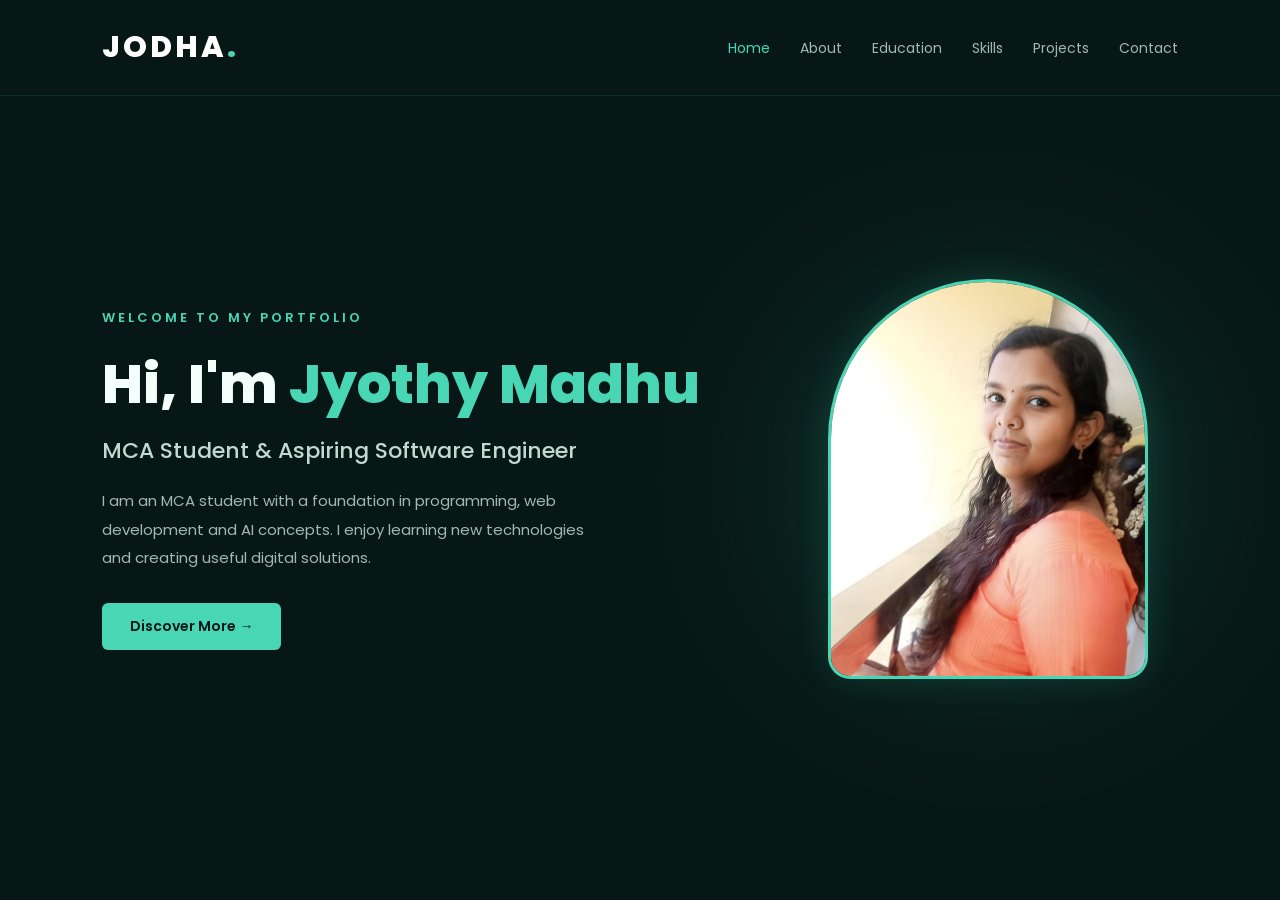
==== index.html @ 98d9ed64 "Add files via upload" ====
<!DOCTYPE html>
<html lang="en">

<head>
    <meta charset="UTF-8">
    <meta name="viewport" content="width=device-width, initial-scale=1.0">

    <title>Jyothy Madhu | JODHA</title>

    <!-- External CSS -->
    <link rel="stylesheet" href="Assets/css/style.css">

    <!-- Google Fonts -->
    <link rel="preconnect" href="https://fonts.googleapis.com">
    <link rel="preconnect" href="https://fonts.gstatic.com" crossorigin>

    <link href="https://fonts.googleapis.com/css2?family=Poppins:wght@300;400;500;600;700;800&display=swap" rel="stylesheet">

</head>

<body>

    <header>
        <nav class="navbar">
            <a href="index.html" class="logo">
                JODHA<span>.</span>
            </a>
            <button class="menu-btn" id="menuBtn"
                    aria-label="Toggle navigation"
                    aria-expanded="false"
                    aria-controls="navLinks">
                ☰
            </button>
            <ul class="nav-links" id="navLinks">
                <li><a href="index.html" class="active" aria-current="page">Home</a></li>
                <li><a href="aboutus.html">About</a></li>
                <li><a href="education.html">Education</a></li>
                <li><a href="skills.html">Skills</a></li>
                <li><a href="projects.html">Projects</a></li>
                <li><a href="contact.html">Contact</a></li>
            </ul>
        </nav>
    </header>


    <!-- Hero Section -->
    <main>

        <section class="hero">

            <!-- Introduction -->
            <div class="hero-content">

                <p class="welcome">
                    WELCOME TO MY PORTFOLIO
                </p>

                <h1>
                    Hi, I'm <span>Jyothy Madhu</span>
                </h1>

                <h2>
                    MCA Student & Aspiring Software Engineer
                </h2>

                <p class="description">
                    I am an MCA student with a foundation in programming,
                    web development and AI concepts. I enjoy learning new
                    technologies and creating useful digital solutions.
                </p>

                <a href="aboutus.html" class="hero-btn">
                    Discover More →
                </a>

            </div>


            <!-- Profile Photo -->
            <div class="hero-image">

                <div class="image-glow"></div>

                <img src="Assets/image/jyothy.jpeg"
                     alt="Jyothy Madhu">

            </div>

        </section>

    </main>

    <script src="Assets/js/script.js"></script>

</body>
</html>
---- Assets/css/style.css ----
/* =================================
   JODHA - HOME PAGE
   Sea Green Theme
================================= */

* {
    margin: 0;
    padding: 0;
    box-sizing: border-box;
}

html {
    scroll-behavior: smooth;
}

body {
    font-family: 'Poppins', sans-serif;
    background: #071715;
    color: #F4FFFC;
    min-height: 100vh;
}

/* NAVBAR */

header {
    width: 100%;
    padding: 25px 8%;
    position: relative;
    z-index: 5;
    background: #071715;
    border-bottom: 1px solid rgba(72,214,181,0.12);
}

.navbar {
    display: flex;
    align-items: center;
    justify-content: space-between;
}

.logo {
    font-size: 30px;
    font-weight: 800;
    color: #ffffff;
    text-decoration: none;
    letter-spacing: 3px;
}

.logo span {
    color: #48D6B5;
}

.nav-links {
    display: flex;
    align-items: center;
    gap: 30px;
    list-style: none;
}

.nav-links a {
    color: #A2B8B1;
    font-size: 14px;
    text-decoration: none;
    transition: color 0.2s ease;
}

.nav-links a:hover,
.nav-links a.active {
    color: #48D6B5;
}

.menu-btn {
    display: none;
    border: 0;
    background: none;
    color: #F4FFFC;
    font-size: 26px;
    cursor: pointer;
}

/* HERO SECTION */

.hero {
    min-height: 85vh;
    padding: 60px 8%;

    display: flex;
    align-items: center;
    justify-content: space-between;
    gap: 50px;
}

/* HERO CONTENT */

.hero-content {
    max-width: 600px;
}

.welcome {
    color: #48D6B5;
    font-size: 13px;
    font-weight: 600;
    letter-spacing: 3px;
    margin-bottom: 20px;
}

.hero-content h1 {
    font-size: 55px;
    font-weight: 800;
    line-height: 1.3;
    margin-bottom: 15px;
}

.hero-content h1 span {
    color: #48D6B5;
}

.hero-content h2 {
    font-size: 22px;
    font-weight: 500;
    color: #C0D9D1;
    margin-bottom: 20px;
}

.description {
    font-size: 15px;
    color: #A2B8B1;
    line-height: 1.9;
    max-width: 500px;
    margin-bottom: 30px;
}

/* BUTTON */

.hero-btn {
    display: inline-block;
    padding: 13px 28px;

    background: #48D6B5;
    color: #071715;

    font-size: 14px;
    font-weight: 600;

    border-radius: 6px;
    text-decoration: none;

    transition: 0.3s;
}

.hero-btn:hover {
    background: #A5F3DC;
    transform: translateY(-4px);
}

/* PROFILE IMAGE */

.hero-image {
    position: relative;

    width: 380px;
    height: 450px;

    display: flex;
    justify-content: center;
    align-items: center;

    flex-shrink: 0;
}

.image-glow {
    position: absolute;

    width: 330px;
    height: 330px;

    background: #48D6B5;
    border-radius: 50%;

    filter: blur(100px);
    opacity: 0.2;
}

.hero-image img {
    position: relative;

    width: 320px;
    height: 400px;

    object-fit: cover;
    object-position: center;

    border-radius: 180px 180px 25px 25px;

    border: 3px solid #48D6B5;

    box-shadow: 0 0 35px rgba(72,214,181,0.15);
}

/* RESPONSIVE DESIGN */

@media (max-width: 900px) {

    .hero {
        flex-direction: column-reverse;
        text-align: center;
        padding-top: 30px;
    }

    .hero-content {
        max-width: 100%;
    }

    .description {
        margin-left: auto;
        margin-right: auto;
    }

    .hero-image {
        width: 300px;
        height: 350px;
    }

    .hero-image img {
        width: 250px;
        height: 320px;
    }

    .image-glow {
        width: 250px;
        height: 250px;
    }
}

@media (max-width: 800px) {
    header {
        padding: 18px 6%;
    }

    .navbar {
        position: relative;
    }

    .menu-btn {
        display: block;
    }

    .nav-links {
        display: none;
        position: absolute;
        top: 55px;
        right: -6.8%;
        left: -6.8%;
        flex-direction: column;
        align-items: stretch;
        gap: 0;
        padding: 12px 6% 20px;
        background: #102923;
        border-bottom: 1px solid rgba(72,214,181,0.18);
    }

    .nav-links.show {
        display: flex;
    }

    .nav-links a {
        display: block;
        padding: 10px 0;
    }
}

@media (max-width: 500px) {

    header {
        padding: 20px 6%;
    }

    .hero {
        padding: 25px 6% 50px;
    }

    .hero-content h1 {
        font-size: 38px;
    }

    .hero-content h2 {
        font-size: 18px;
    }

    .description {
        font-size: 14px;
    }

    .hero-image {
        width: 250px;
        height: 300px;
    }

    .hero-image img {
        width: 220px;
        height: 270px;
    }
}
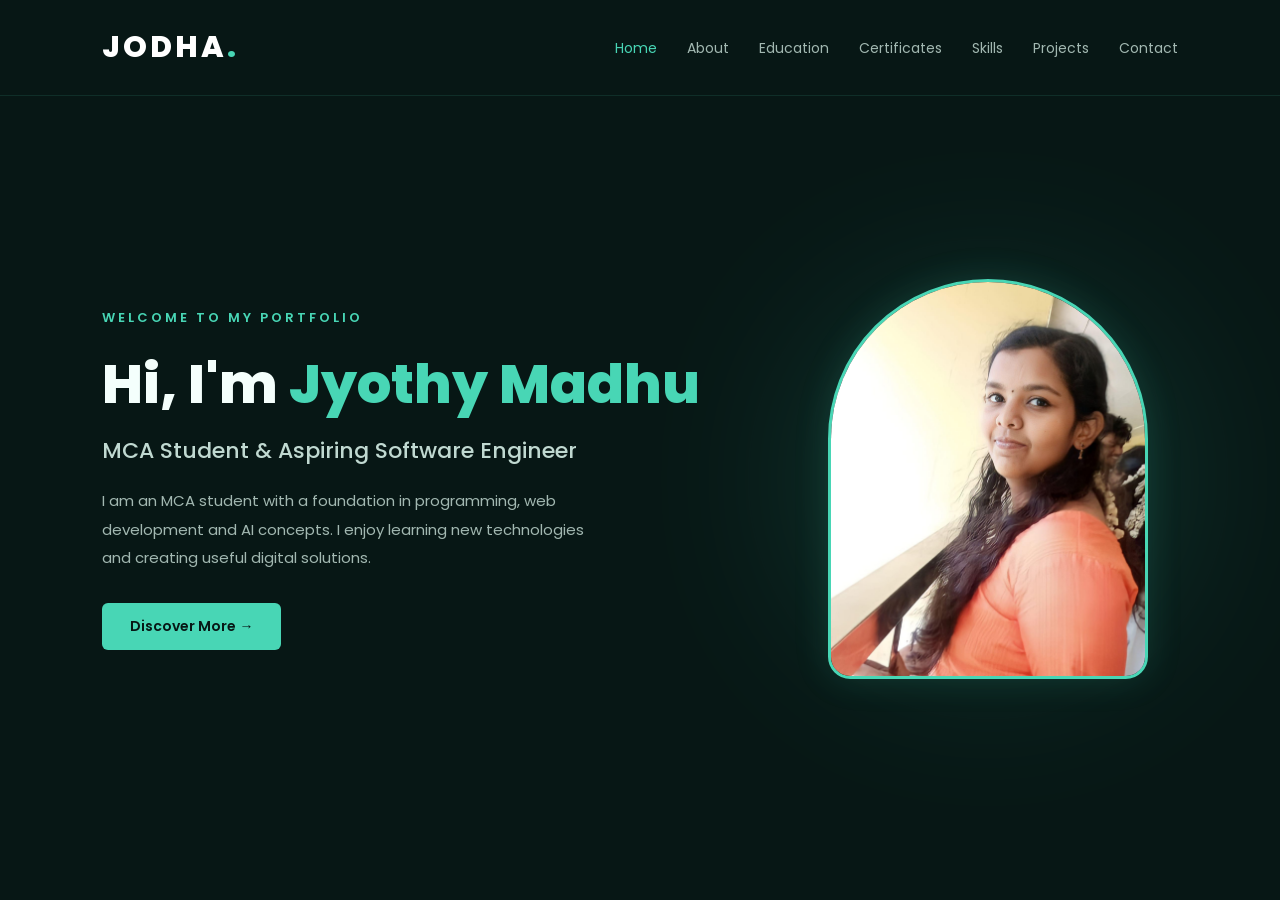
==== commit 06b3fe32: "Modify index.html for navigation updates Updated navigation links and added a new 'Certificates' pag" ====
--- a/index.html
+++ b/index.html
@@ -36,6 +36,7 @@
                 <li><a href="index.html" class="active" aria-current="page">Home</a></li>
                 <li><a href="aboutus.html">About</a></li>
                 <li><a href="education.html">Education</a></li>
+                <li><a href="certificates.html">Certificates</a></li>
                 <li><a href="skills.html">Skills</a></li>
                 <li><a href="projects.html">Projects</a></li>
                 <li><a href="contact.html">Contact</a></li>
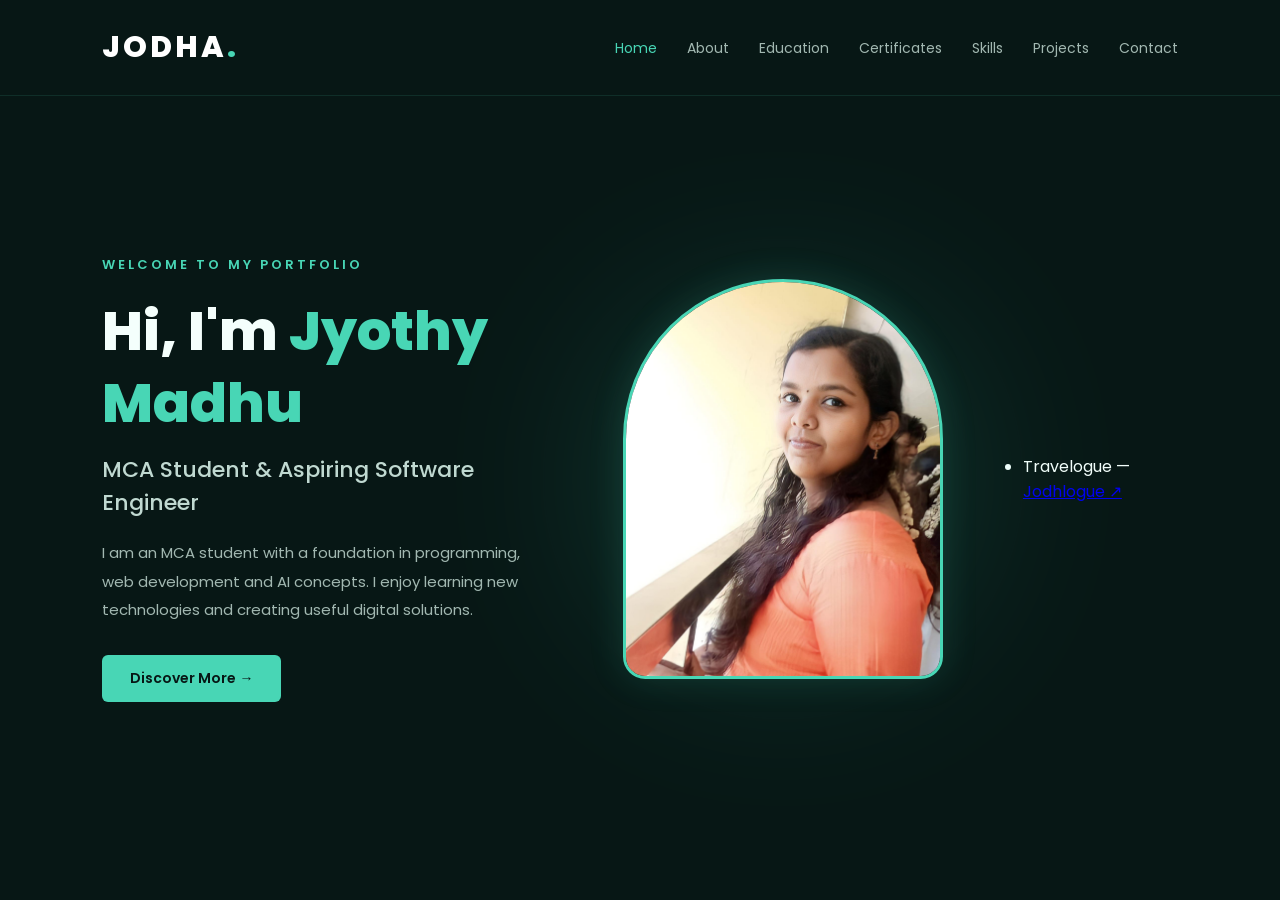
==== commit c89619d8: "Update index.html" ====
--- a/index.html
+++ b/index.html
@@ -87,7 +87,8 @@
                      alt="Jyothy Madhu">
 
             </div>
-
+            <ul><li>Travelogue — <a href="https://jodhlogue.netlify.app" target="_blank" rel="noopener">Jodhlogue ↗</a></li></ul>
+        
         </section>
 
     </main>
